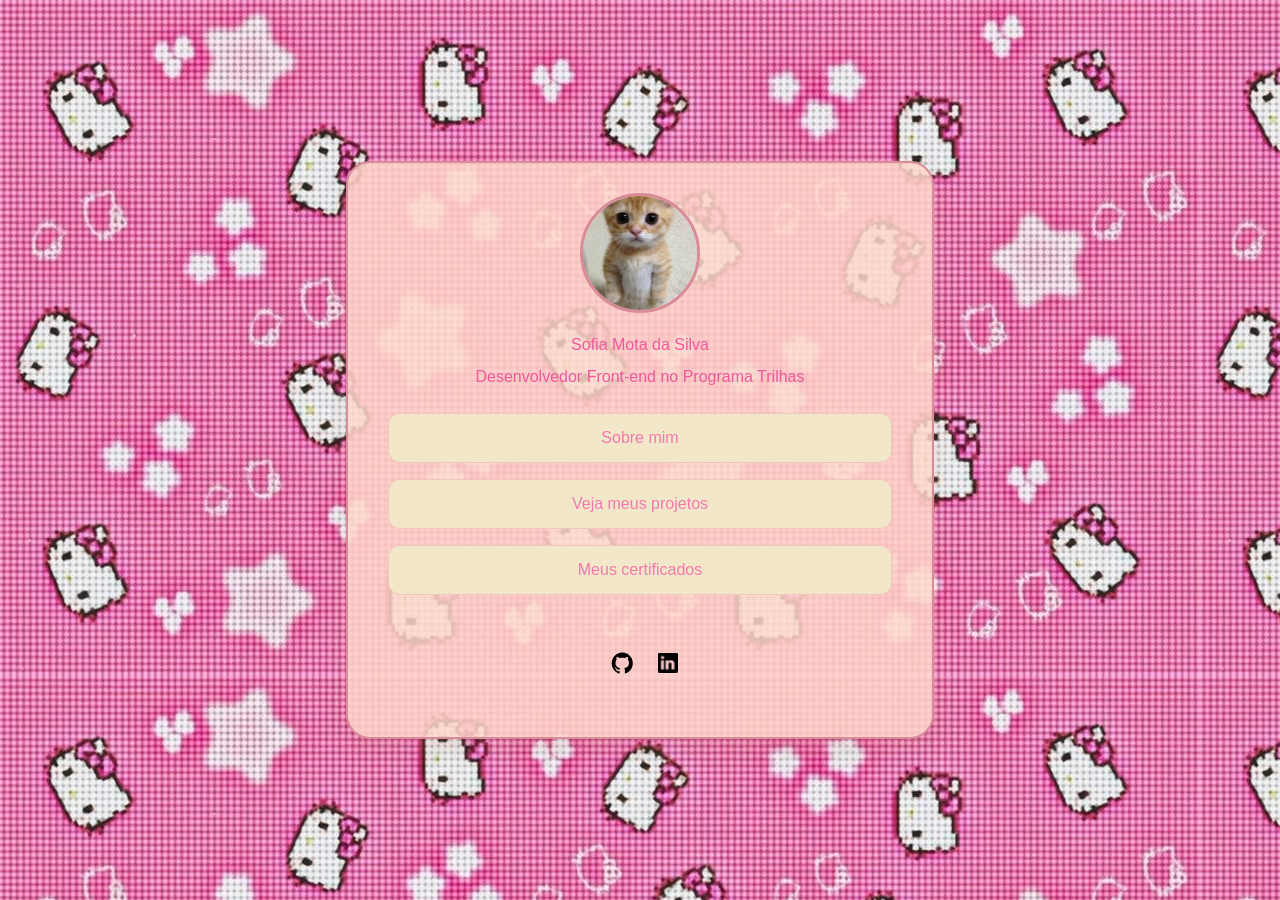
==== index.html @ 7ab6b66a "Renomeia arquivo principal para index.html" ====
<!DOCTYPE html>
<html lang="pt-br">
<head>
  <meta charset="UTF-8">
  <meta name="viewport" content="width=device-width, initial-scale=1.0">
  <title>Portfólio - Sofia Mota da Silva</title>
  <link rel="stylesheet" href="styleteste.css">
</head>
<body>

  <main class="cartao-perfil">
    
    <div class="profile">
      <div class="avatar">
        <img src="assets/image/images.jpg" alt="Foto de perfil">
      </div>
      <div class="nome">
        <h1>Sofia Mota da Silva</h1>
      </div>
      <div class="descricao">
        <p>Desenvolvedor Front-end no Programa Trilhas</p>
      </div>
    </div>

    
    <div class="links">
      <a href="sobre.html"><button class="btn">Sobre mim</button></a>
      <a href="projetos.html"><button class="btn">Veja meus projetos</button></a>
      <a href="certificados.html"><button class="btn">Meus certificados</button></a>
    </div>

    
    <div class="social-links">
      
      <a href="https://github.com/sofimota" target="_blank" rel="noopener noreferrer">
        <img src="assets/image/github.png" alt="GitHub Ícone" class="social-git-hub">
      </a>
      
      <a href="https://www.linkedin.com/in/sofia-mota-436360379/" target="_blank" rel="noopener noreferrer">
        <img src="assets/image/linkedin.png" alt="LinkedIn Ícone" class="social-linkedin">
      </a>
    </div>

  </main>

</body>
</html>
---- styleteste.css ----
* {
  margin: 0;
  padding: 0;
  box-sizing: border-box;
  font-family: sans-serif;
}

body {
  margin: 0;
  padding: 20px;
  width: 100%;
  min-height: 100vh;
  
  background-image: url("assets/image/hellokitty.jpg");
  background-size: auto;
  background-repeat: repeat;
  background-position: top left;
  
  display: flex;
  justify-content: center;
  align-items: center;
  box-sizing: border-box;
}

.cartao-perfil {
  width: 100%;
  max-width: 588px; 
  height: auto; 
  padding: 30px 40px;
  
  background-color: rgba(255, 216, 203, 0.85);
  border: 2px solid #D88C9A;
  border-radius: 24px;
  box-shadow: 0 10px 25px rgba(166, 105, 70, 0.15);
  
  display: flex;
  flex-direction: column;
  align-items: center;
}


.profile {
  display: flex;
  flex-direction: column;
  align-items: center;
  width: 100%;
  gap: 8px;
}

.avatar img {
  width: 120px;
  height: 120px;
  border-radius: 50%;
  object-fit: cover;
  border: 3px solid #D88C9A;
  margin-bottom: 8px;
}

.nome h1 {
  font-size: 16px;
  font-weight: 400;
  line-height: 24px;
  color: #f0589c;
}

.descricao p {
  font-size: 16px;
  font-weight: 400;
  line-height: 24px;
  color: #f0589c;
}

.links {
  display: flex;
  flex-direction: column;
  width: 100%;
  gap: 16px;
  margin: 24px 0;
}

.links a {
  text-decoration: none;
  width: 100%;
}

.btn {
  width: 100%;
  height: 50px;
  background-color: #F2E8C9;
  color: #f478ad;
  border: 1.5px solid #F2C5BB;
  border-radius: 12px;
  font-size: 16px;
  font-weight: 500;
  line-height: 24px;
  cursor: pointer;
  transition: all 0.2s ease;
}

.btn:hover {
  background-color: #D88C9A;
  color: #f9f9f9;
  transform: translateY(-2px);
}

.btn:active {
  transform: translateY(0);
}

.social-links {
  display: flex;
  flex-direction: row;
  justify-content: center; 
  align-items: center;
  width: 100%;
  gap: 16px;
  height: 88px;
}

.social-links a {
  display: flex;
  justify-content: center;
  align-items: center;
}


.social-git-hub {
  width: 40px;  
  height: 40px; 
  object-fit: contain;
  opacity: 1; 
  transform: rotate(0deg); 
}

.social-linkedin {
  width: 20px;  
  height: 20px; 
  object-fit: contain;
  opacity: 1; 
  transform: rotate(0deg); 
  
}

.social-git-hub:hover {
  transform: scale(1.1); 
  filter: none; 
}
.social-linkedin:hover {
  transform: scale(1.1); 
  filter: none; 
}
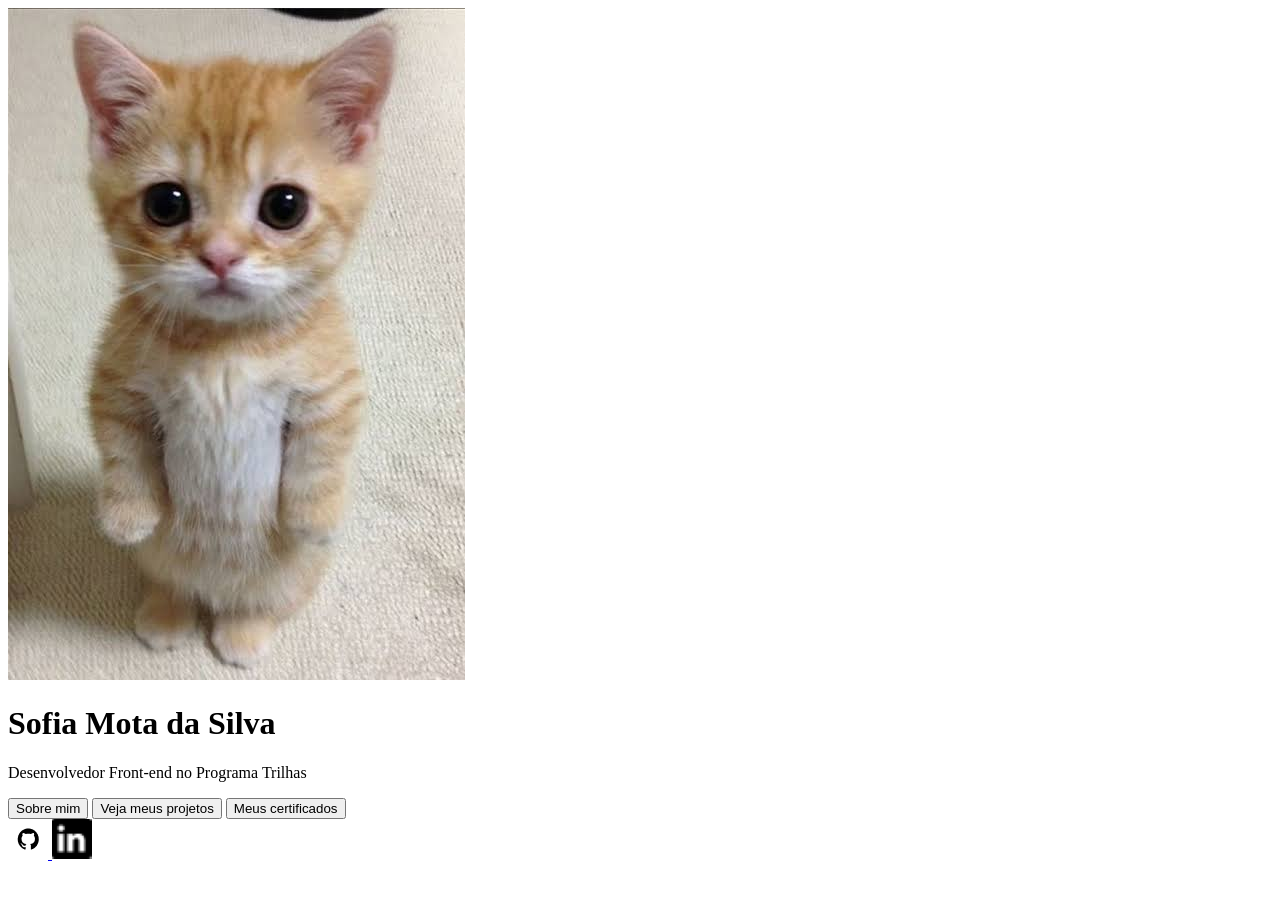
==== commit cb14ff08: "Renomeia arquivo CSS e atualiza link no HTML" ====
--- a/index.html
+++ b/index.html
@@ -4,7 +4,7 @@
   <meta charset="UTF-8">
   <meta name="viewport" content="width=device-width, initial-scale=1.0">
   <title>Portfólio - Sofia Mota da Silva</title>
-  <link rel="stylesheet" href="styleteste.css">
+  <link rel="estilo" href="estilo.css">
 </head>
 <body>
 
--- a/estilo.css
+++ b/estilo.css
@@ -0,0 +1,151 @@
+* {
+  margin: 0;
+  padding: 0;
+  box-sizing: border-box;
+  font-family: sans-serif;
+}
+
+body {
+  margin: 0;
+  padding: 20px;
+  width: 100%;
+  min-height: 100vh;
+  
+  background-image: url("assets/image/hellokitty.jpg");
+  background-size: auto;
+  background-repeat: repeat;
+  background-position: top left;
+  
+  display: flex;
+  justify-content: center;
+  align-items: center;
+  box-sizing: border-box;
+}
+
+.cartao-perfil {
+  width: 100%;
+  max-width: 588px; 
+  height: auto; 
+  padding: 30px 40px;
+  
+  background-color: rgba(255, 216, 203, 0.85);
+  border: 2px solid #D88C9A;
+  border-radius: 24px;
+  box-shadow: 0 10px 25px rgba(166, 105, 70, 0.15);
+  
+  display: flex;
+  flex-direction: column;
+  align-items: center;
+}
+
+
+.profile {
+  display: flex;
+  flex-direction: column;
+  align-items: center;
+  width: 100%;
+  gap: 8px;
+}
+
+.avatar img {
+  width: 120px;
+  height: 120px;
+  border-radius: 50%;
+  object-fit: cover;
+  border: 3px solid #D88C9A;
+  margin-bottom: 8px;
+}
+
+.nome h1 {
+  font-size: 16px;
+  font-weight: 400;
+  line-height: 24px;
+  color: #f0589c;
+}
+
+.descricao p {
+  font-size: 16px;
+  font-weight: 400;
+  line-height: 24px;
+  color: #f0589c;
+}
+
+.links {
+  display: flex;
+  flex-direction: column;
+  width: 100%;
+  gap: 16px;
+  margin: 24px 0;
+}
+
+.links a {
+  text-decoration: none;
+  width: 100%;
+}
+
+.btn {
+  width: 100%;
+  height: 50px;
+  background-color: #F2E8C9;
+  color: #f478ad;
+  border: 1.5px solid #F2C5BB;
+  border-radius: 12px;
+  font-size: 16px;
+  font-weight: 500;
+  line-height: 24px;
+  cursor: pointer;
+  transition: all 0.2s ease;
+}
+
+.btn:hover {
+  background-color: #D88C9A;
+  color: #f9f9f9;
+  transform: translateY(-2px);
+}
+
+.btn:active {
+  transform: translateY(0);
+}
+
+.social-links {
+  display: flex;
+  flex-direction: row;
+  justify-content: center; 
+  align-items: center;
+  width: 100%;
+  gap: 16px;
+  height: 88px;
+}
+
+.social-links a {
+  display: flex;
+  justify-content: center;
+  align-items: center;
+}
+
+
+.social-git-hub {
+  width: 40px;  
+  height: 40px; 
+  object-fit: contain;
+  opacity: 1; 
+  transform: rotate(0deg); 
+}
+
+.social-linkedin {
+  width: 20px;  
+  height: 20px; 
+  object-fit: contain;
+  opacity: 1; 
+  transform: rotate(0deg); 
+  
+}
+
+.social-git-hub:hover {
+  transform: scale(1.1); 
+  filter: none; 
+}
+.social-linkedin:hover {
+  transform: scale(1.1); 
+  filter: none; 
+}
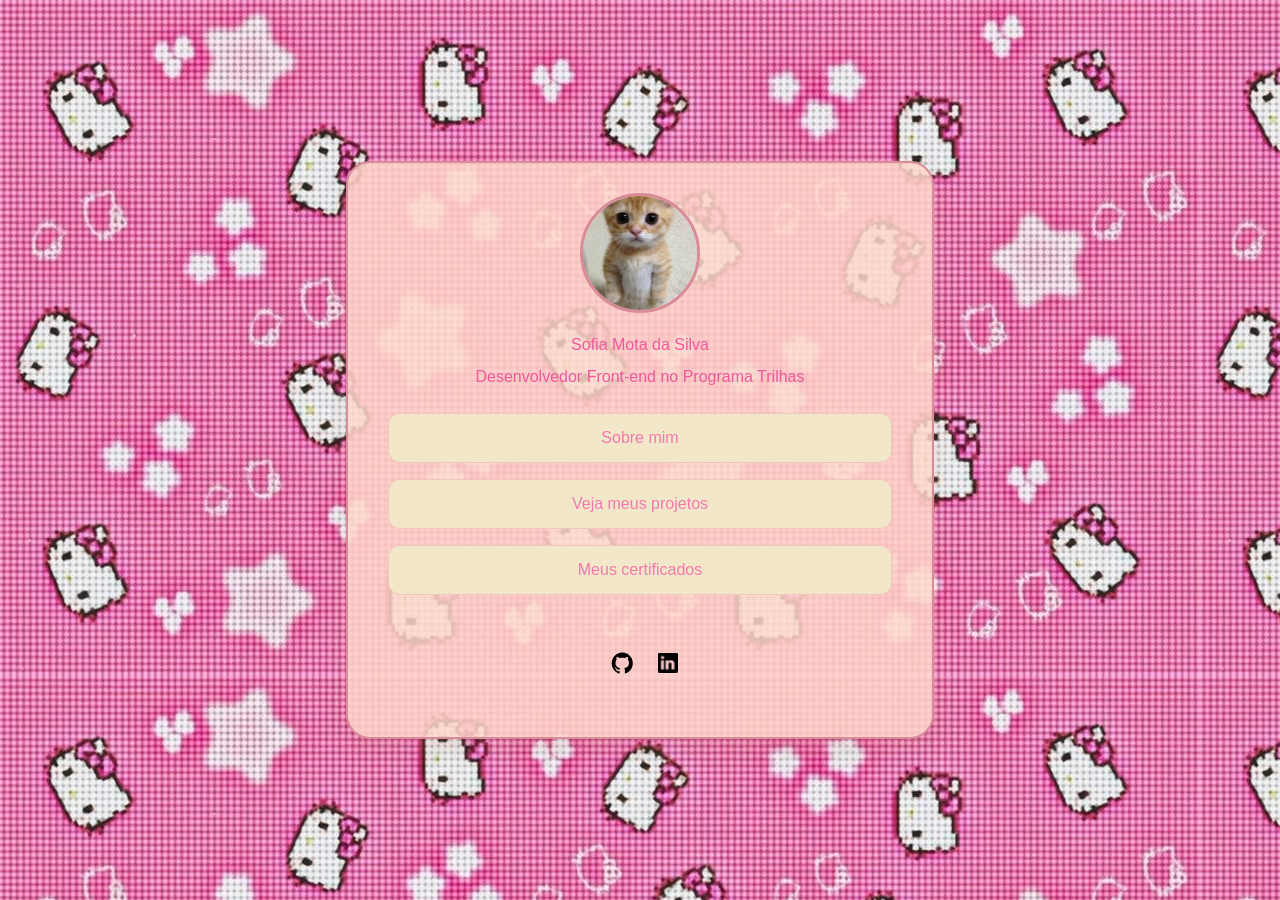
==== commit 33c01014: "alteracao nomes arquivos" ====
--- a/index.html
+++ b/index.html
@@ -4,7 +4,7 @@
   <meta charset="UTF-8">
   <meta name="viewport" content="width=device-width, initial-scale=1.0">
   <title>Portfólio - Sofia Mota da Silva</title>
-  <link rel="estilo" href="estilo.css">
+  <link rel="stylesheet" href="styleteste.css">
 </head>
 <body>
 
--- a/styleteste.css
+++ b/styleteste.css
@@ -0,0 +1,151 @@
+* {
+  margin: 0;
+  padding: 0;
+  box-sizing: border-box;
+  font-family: sans-serif;
+}
+
+body {
+  margin: 0;
+  padding: 20px;
+  width: 100%;
+  min-height: 100vh;
+  
+  background-image: url("assets/image/hellokitty.jpg");
+  background-size: auto;
+  background-repeat: repeat;
+  background-position: top left;
+  
+  display: flex;
+  justify-content: center;
+  align-items: center;
+  box-sizing: border-box;
+}
+
+.cartao-perfil {
+  width: 100%;
+  max-width: 588px; 
+  height: auto; 
+  padding: 30px 40px;
+  
+  background-color: rgba(255, 216, 203, 0.85);
+  border: 2px solid #D88C9A;
+  border-radius: 24px;
+  box-shadow: 0 10px 25px rgba(166, 105, 70, 0.15);
+  
+  display: flex;
+  flex-direction: column;
+  align-items: center;
+}
+
+
+.profile {
+  display: flex;
+  flex-direction: column;
+  align-items: center;
+  width: 100%;
+  gap: 8px;
+}
+
+.avatar img {
+  width: 120px;
+  height: 120px;
+  border-radius: 50%;
+  object-fit: cover;
+  border: 3px solid #D88C9A;
+  margin-bottom: 8px;
+}
+
+.nome h1 {
+  font-size: 16px;
+  font-weight: 400;
+  line-height: 24px;
+  color: #f0589c;
+}
+
+.descricao p {
+  font-size: 16px;
+  font-weight: 400;
+  line-height: 24px;
+  color: #f0589c;
+}
+
+.links {
+  display: flex;
+  flex-direction: column;
+  width: 100%;
+  gap: 16px;
+  margin: 24px 0;
+}
+
+.links a {
+  text-decoration: none;
+  width: 100%;
+}
+
+.btn {
+  width: 100%;
+  height: 50px;
+  background-color: #F2E8C9;
+  color: #f478ad;
+  border: 1.5px solid #F2C5BB;
+  border-radius: 12px;
+  font-size: 16px;
+  font-weight: 500;
+  line-height: 24px;
+  cursor: pointer;
+  transition: all 0.2s ease;
+}
+
+.btn:hover {
+  background-color: #D88C9A;
+  color: #f9f9f9;
+  transform: translateY(-2px);
+}
+
+.btn:active {
+  transform: translateY(0);
+}
+
+.social-links {
+  display: flex;
+  flex-direction: row;
+  justify-content: center; 
+  align-items: center;
+  width: 100%;
+  gap: 16px;
+  height: 88px;
+}
+
+.social-links a {
+  display: flex;
+  justify-content: center;
+  align-items: center;
+}
+
+
+.social-git-hub {
+  width: 40px;  
+  height: 40px; 
+  object-fit: contain;
+  opacity: 1; 
+  transform: rotate(0deg); 
+}
+
+.social-linkedin {
+  width: 20px;  
+  height: 20px; 
+  object-fit: contain;
+  opacity: 1; 
+  transform: rotate(0deg); 
+  
+}
+
+.social-git-hub:hover {
+  transform: scale(1.1); 
+  filter: none; 
+}
+.social-linkedin:hover {
+  transform: scale(1.1); 
+  filter: none; 
+}
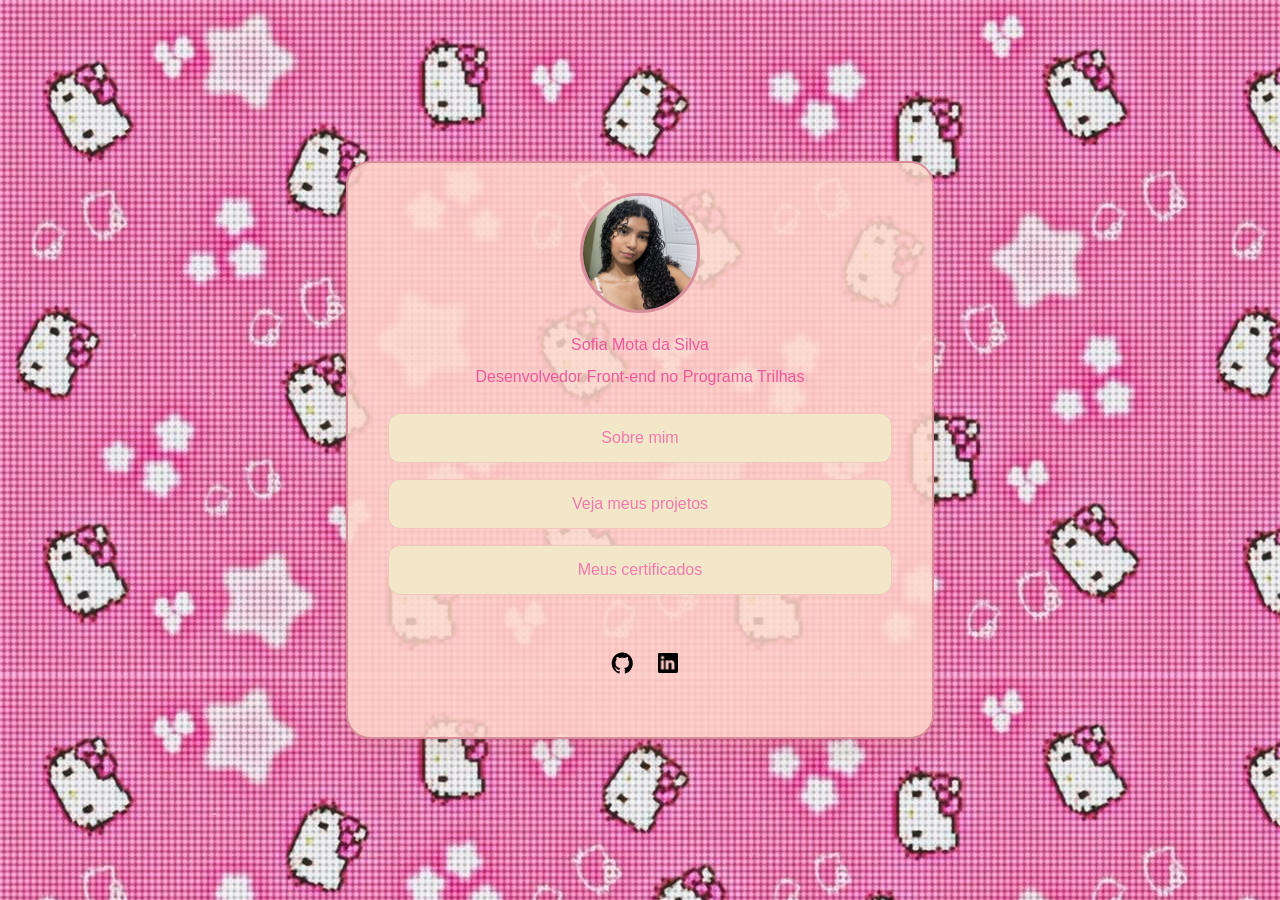
==== commit ae8dd497: "mudando foto de perfil" ====
--- a/index.html
+++ b/index.html
@@ -12,7 +12,7 @@
     
     <div class="profile">
       <div class="avatar">
-        <img src="assets/image/images.jpg" alt="Foto de perfil">
+        <img src="assets/image/avatar.jpeg" alt="Foto de perfil">
       </div>
       <div class="nome">
         <h1>Sofia Mota da Silva</h1>
@@ -24,21 +24,26 @@
 
     
     <div class="links">
-      <a href="sobre.html"><button class="btn">Sobre mim</button></a>
+      <a href="sobremim.html"><button class="btn">Sobre mim</button></a>
       <a href="projetos.html"><button class="btn">Veja meus projetos</button></a>
-      <a href="certificados.html"><button class="btn">Meus certificados</button></a>
+      <a href="https://drive.google.com/drive/folders/1uMsKk_JyrrSy2AkQJztL59MJeJGpuOfp?usp=sharing" target="_blank" rel="noopener noreferrer">
+        <button class="btn">Meus certificados</button>
+      </a>
     </div>
 
     
     <div class="social-links">
-      
+
+      <div class="social-git-hub">
       <a href="https://github.com/sofimota" target="_blank" rel="noopener noreferrer">
         <img src="assets/image/github.png" alt="GitHub Ícone" class="social-git-hub">
       </a>
-      
+      </div>
+      <div class="social-linkedin">
       <a href="https://www.linkedin.com/in/sofia-mota-436360379/" target="_blank" rel="noopener noreferrer">
         <img src="assets/image/linkedin.png" alt="LinkedIn Ícone" class="social-linkedin">
       </a>
+    </div>
     </div>
 
   </main>
--- a/styleteste.css
+++ b/styleteste.css
@@ -3,6 +3,7 @@
   padding: 0;
   box-sizing: border-box;
   font-family: sans-serif;
+  
 }
 
 body {
@@ -67,6 +68,15 @@
   font-size: 16px;
   font-weight: 400;
   line-height: 24px;
+  color: #f0589c;
+}
+
+
+.caixa-texto {
+  text-align: center;
+}
+
+.caixa-texto p {
   color: #f0589c;
 }
 
